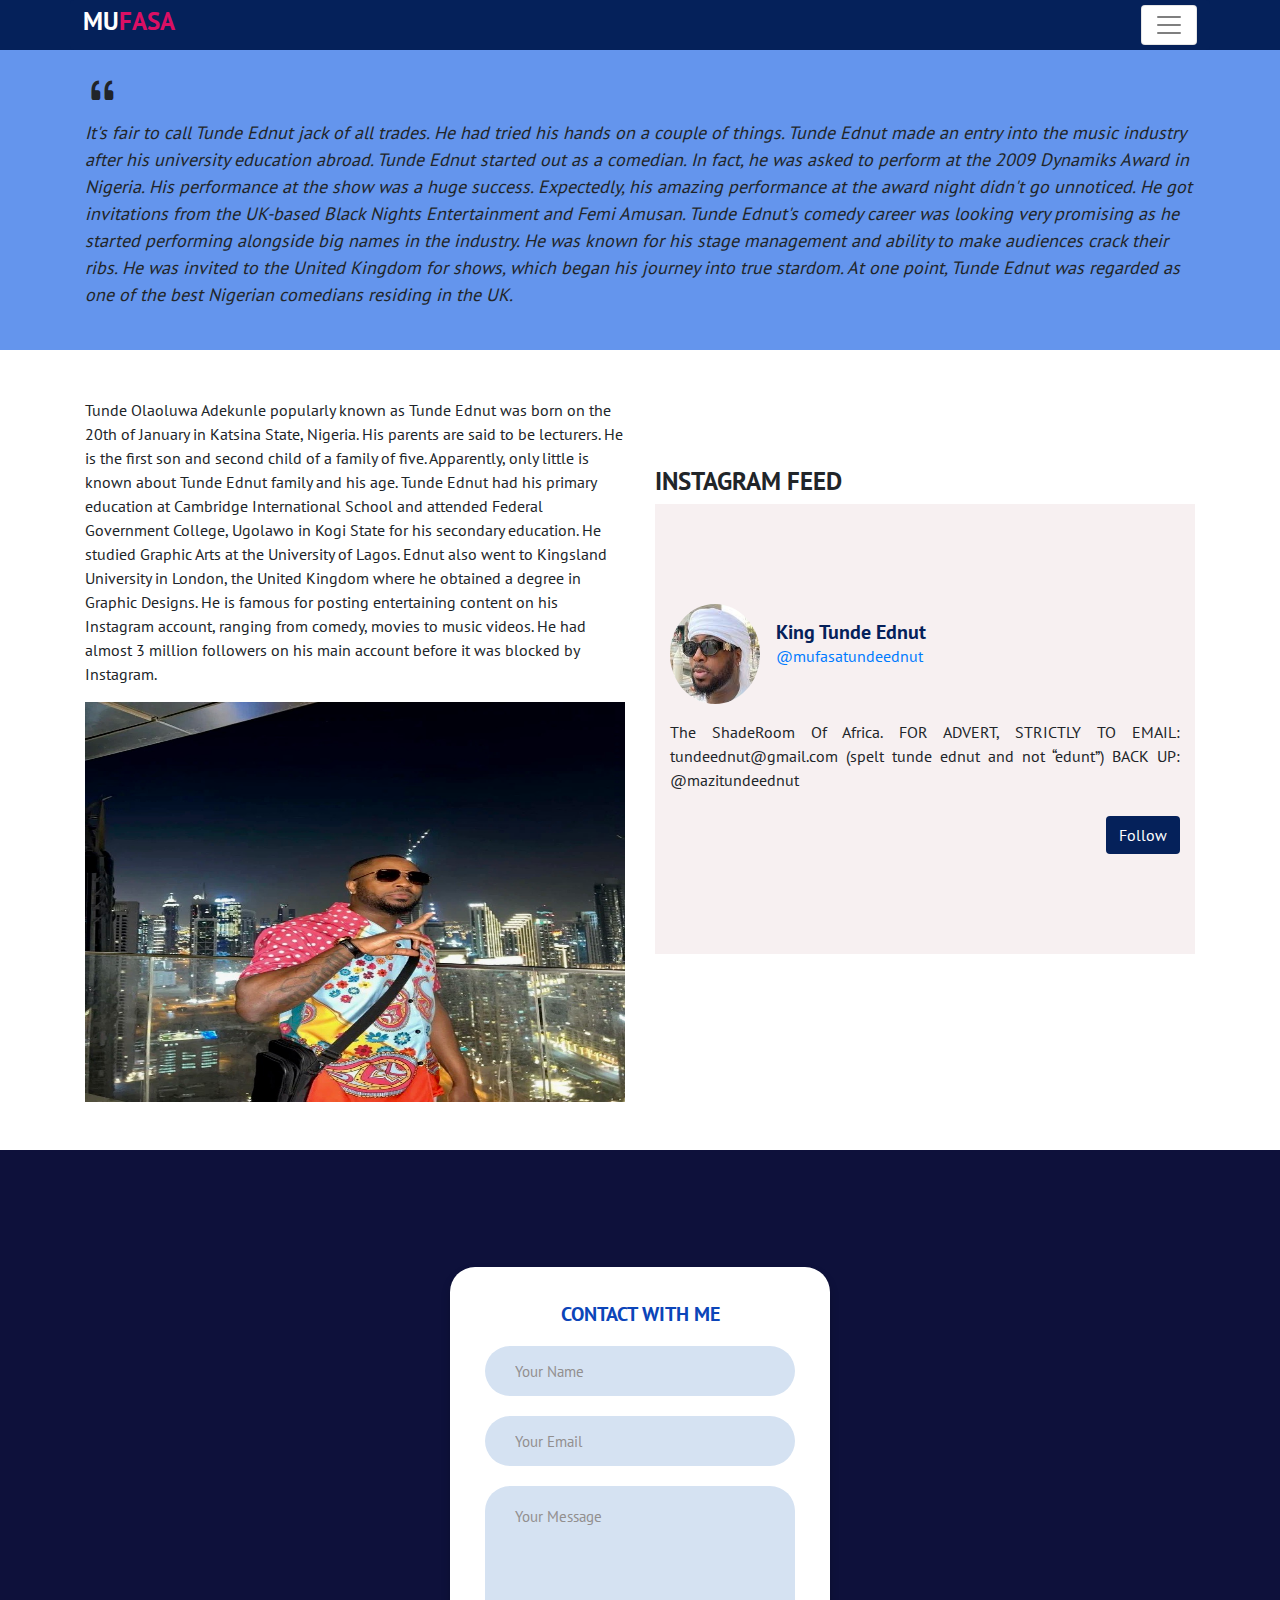
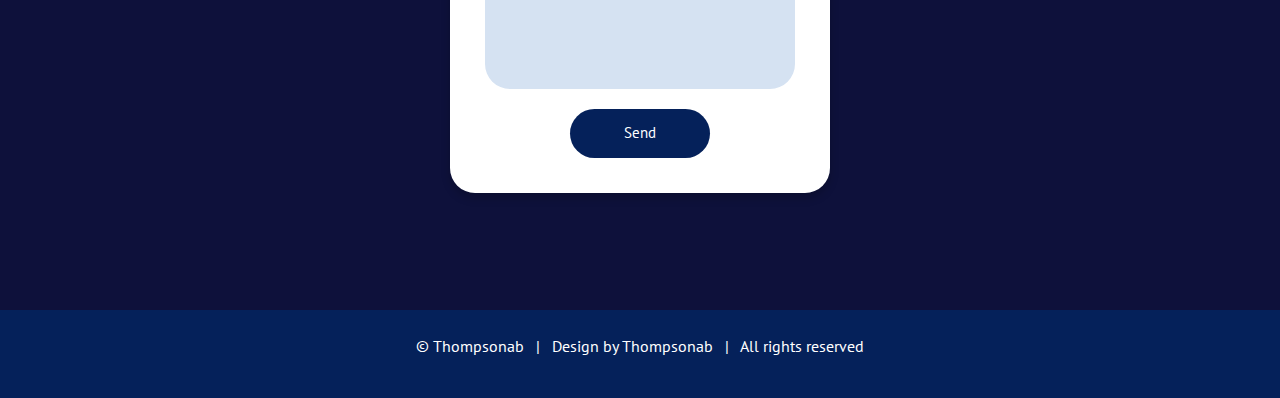
==== about.html @ c629cee2 "first commit" ====
<!DOCTYPE html>
<html lang="en">
<head>
    <meta charset="UTF-8">
    <meta http-equiv="X-UA-Compatible" content="IE=edge">
    <meta name="viewport" content="width=device-width, initial-scale=1.0">
    <link rel="stylesheet" href="assets/css/bootstrap.min.css">
    <link rel="stylesheet" href="https://cdn.jsdelivr.net/npm/bootstrap-icons@1.9.1/font/bootstrap-icons.css">
    <link rel="stylesheet" href="https://cdn.jsdelivr.net/npm/bootstrap@4.6.2/dist/css/bootstrap.min.css" integrity="sha384-xOolHFLEh07PJGoPkLv1IbcEPTNtaed2xpHsD9ESMhqIYd0nLMwNLD69Npy4HI+N" crossorigin="anonymous">
    <link rel="stylesheet" href="assets/css/style.css">
    <title>About us</title>
</head>
<body>
    <div class="container-fluid fixed-top bg-blue">
    <nav class="container navbar navbar-toggler navbar-light bg-blue">
      <div class="text-white">
        <h2>MU<span class="text-blue">FASA</span></h2>
      </div>

        <button class="navbar-toggler bg-white" type="button" data-toggle="collapse" data-target="#navbarTogglerDemo02" aria-controls="navbarTogglerDemo02" aria-expanded="false" aria-label="Toggle navigation">
          <span class="navbar-toggler-icon"></span>
        </button>
      
        <div class="collapse navbar-collapse" id="navbarTogglerDemo02">
          <ul class="navbar-nav mr-auto mt-2 mt-lg-0">
            <li class="nav-item active">
              <a class="nav-link text-white" href="index.html">Home <span class="sr-only">(current)</span></a>
            </li>
            <li class="nav-item active">
              <a class="nav-link text-white" href="about.html">About <span class="sr-only">(current)</span></a>
            </li>
            <li class="nav-item active">
              <a class="nav-link text-white" href="resume.html">Resume <span class="sr-only">(current)</span></a>
            </li>
            <li class="nav-item active">
              <a class="nav-link text-white" href="blog.html">Blog</a>
            </li>
            <li class="nav-item active">
              <a class="nav-link text-white"  href="blog.html">Contact</a>
            </li>
          </ul>
        </div>
      </nav>
    </div>

    <div class="about bg-sea">
        <div class="container">
            <div>
                <p style="height: 50px;"></p>
             </div>
            <i class="bi bi-quote about1"></i>
          <div class="mb-2 about2">
            <i>It's fair to call Tunde Ednut jack of all trades. He had tried his hands on a couple of things. Tunde Ednut made an entry into the music industry after his university education abroad. Tunde Ednut started out as a comedian. In fact, he was asked to perform at the 2009 Dynamiks Award in Nigeria. His performance at the show was a huge success. Expectedly, his amazing performance at the award night didn't go unnoticed. He got invitations from the UK-based Black Nights Entertainment and Femi Amusan. Tunde Ednut's comedy career was looking very promising as he started performing alongside big names in the industry. He was known for his stage management and ability to make audiences crack their ribs. He was invited to the United Kingdom for shows, which began his journey into true stardom. At one point, Tunde Ednut was regarded as one of the best Nigerian comedians residing in the UK.</i>
        </div>
        </div>
    </div>

    <div class="container">
        <div class="row">
            <div class="col-md-6 mb-5">
                <p class="mt-5">Tunde Olaoluwa Adekunle popularly known as Tunde Ednut was born on the 20th of January in Katsina State, Nigeria. His parents are said to be lecturers. He is the first son and second child of a family of five. Apparently, only little is known about Tunde Ednut family and his age.

                    Tunde Ednut had his primary education at Cambridge International School and attended Federal Government College, Ugolawo in Kogi State for his secondary education. He studied Graphic Arts at the University of Lagos. Ednut also went to Kingsland University in London, the United Kingdom where he obtained a degree in Graphic Designs. He is famous for posting entertaining content on his Instagram account, ranging from comedy, movies to music videos. He had almost 3 million followers on his main account before it was blocked by Instagram.</p>
                    
                     <div class="card"> <img class="card-img w-100 about3" src="assets/img/tun7 2.JPEG" alt=""></div>
                    
                    
            </div>
            
            <div class="col-md-6 mb-5">
                <div>
                    <p style="height: 100px;"></p>
                 </div>
                 <h2>Instagram feed</h2>
                <!-- visit instagram -->
                <div class="container-fluid fh5co-insta-feed activity">
                    <a href="https://instagram.com/mufasatundeednut?igshid=YmMyMTA2M2Y=">
                    <div class="container recent">
                        
                      <div class="row">
                        <div class="col-lg-12">
                            <div class="twi-box">
                              <div class="media mb-3"> <img class="align-self-start mr-3 rounded-circle ho33" src="assets/img/tun8.jpeg" alt="">
                                <div class="media-body ">
                                <h5 class="mb-0 mt-3 text-navy">King Tunde Ednut</h5></a>
                                  <a href="https://instagram.com/mufasatundeednut?igshid=YmMyMTA2M2Y="><p>@mufasatundeednut</p></a>
                                </div>
                              </div>
                              <p class="text-justify"> The ShadeRoom Of Africa. FOR ADVERT, STRICTLY TO EMAIL: tundeednut@gmail.com (spelt tunde ednut and not “edunt”) BACK UP: @mazitundeednut </p>
                              <div class="clearfix"> <a href="https://instagram.com/mufasatundeednut?igshid=YmMyMTA2M2Y=" class="btn bg-blue text-white mt-2 float-right">Follow</a> </div>
                            </div>
                        </div>
                        </div>
                        </div>
                        </a>
                        </div>
                        </div>    
            </div>          
        </div>
    </div>

    <footer class="container-fluid p-0 pr-0">
        <div class="row mr-0 ml-0">
          <div class="col-md-12">
            <div class="contact-form">
              <h3 class="text-uppercase text-blue">Contact with me</h3>
              <input type="text" class="form-control bg-sea" placeholder="Your Name">
              <input type="text" class="form-control" placeholder="Your Email">
              <textarea class="form-control" placeholder="Your Message"></textarea>
              <button type="submit">Send</button>
            </div>
          </div>
        </div>
        <div class="copy pt-4 pb-4">
          <p> &copy; Thompsonab</a>  &nbsp;  |  &nbsp; Design by Thompsonab &nbsp; | &nbsp;  All rights reserved</p>
        </div>
      </footer>
    


    


    <script src="https://cdn.jsdelivr.net/npm/jquery@3.5.1/dist/jquery.slim.min.js" integrity="sha384-DfXdz2htPH0lsSSs5nCTpuj/zy4C+OGpamoFVy38MVBnE+IbbVYUew+OrCXaRkfj" crossorigin="anonymous"></script>
    <script src="https://cdn.jsdelivr.net/npm/bootstrap@4.6.2/dist/js/bootstrap.bundle.min.js" integrity="sha384-Fy6S3B9q64WdZWQUiU+q4/2Lc9npb8tCaSX9FK7E8HnRr0Jz8D6OP9dO5Vg3Q9ct" crossorigin="anonymous"></script>
</body>
</html>
---- assets/css/style.css ----
/*
 * Girly by FreeHTML5.co
 * Twitter: https://twitter.com/fh5co
 * Facebook: https://fb.com/fh5co
 * URL: https://freehtml5.co
 */
* {
  margin: 0;
  padding: 0; }

/* Colors */
/* fonts variable */
@font-face {
  font-family: "Oswald-Bold";
  src: url(../fonts/Oswald-Bold.ttf); }

@font-face {
  font-family: "PT-Sans-Bold";
  src: url(../fonts/PT_Sans-Web-Bold.ttf); }

@font-face {
  font-family: "PT-Sans-Regular";
  src: url(../fonts/PT_Sans-Web-Regular.ttf); }

@font-face {
  font-family: "PT-Sans-Italic";
  src: url(../fonts/PT_Sans-Web-Italic.ttf); }

body {
  font-size: 16px;
  font-family: "PT-Sans-Regular"; }

h1, h2, h3, h4, h5, h6 {
  font-family: "PT-Sans-Bold"; }

h2 {
  font-size: 25px;
  text-transform: uppercase; }
  @media (max-width: 600px) {
    h2 {
      font-size: 18px; } }

.maine-menu {
  position: absolute;
  /* top: 20px; */
 }
  .maine-menu .navbar-nav li .nav-link {
    font-family: "PT-Sans-Bold";
    font-size: 16px;
    text-transform: uppercase;
    padding: 15px 25px;
    color: #fff; }
  .maine-menu .navbar-nav li.active a, .maine-menu .navbar-nav li:hover a, .maine-menu .navbar-nav li:visited a {
    color: #e90e65; }
  .maine-menu .bar1, .maine-menu .bar2, .maine-menu .bar3 {
    width: 25px;
    height: 2px;
    background-color: #fff;
    margin: 5px 0;
    transition: 0.4s;
    display: block;
    position: relative; }

      
  .maine-menu .change .bar1 {
    -webkit-transform: rotate(-42deg) translate(-2px, 6px);
    transform: rotate(-42deg) translate(-2px, 6px); }
  .maine-menu .change .bar2 {
    opacity: 0; }

    .maine-menu .change .bar1 {
      -webkit-transform: rotate(-42deg) translate(-2px, 6px);
      transform: rotate(-42deg) translate(-2px, 6px); }
    .maine-menu .change .bar2 {
      opacity: 0; }
  .maine-menu .change .bar3 {
    -webkit-transform: rotate(46deg) translate(-4px, -8px);
    transform: rotate(46deg) translate(-4px, -8px); }

    .about{
        height: 350px ! important;}
    .about1{
      font-size: 35px;}

      .about2{
        font-size: 18px;
      }
      .about3{
        height: 400px;
        width: auto;
      }
      .bg-sea{
        background-color: cornflowerblue;
      }
      .ho33{
        height: 100px;
        width: 90px;
      }

      .bg-blue{
        background-color: #05215a;
      }
      .text-blue{
        color: rgba(233, 14, 101, 0.95);
      }
      .text-navy{
        color: #05215a;
      }
      .about4{
        height: 300px;
      }
        
  @media (max-width: 991px) {
    .maine-menu .navbar-nav {
      float: left; }
      .maine-menu .navbar-nav li .nav-link {
        font-family: "PT-Sans-Bold";
        font-size: 16px;
        text-transform: uppercase;
        padding: 7px 10px;
        color: #fff; }
    .maine-menu .collapse.show {
      background: rgba(0, 0, 0, 0.5); }
      .tun2{
        height: 450px;
      }
      .about{
        height: 450px ! important;
      }
        .about2{
          height: 700px;
          font-size: 15px;}
          .about4{
            height: auto !important;
          }
          .about5{
            height: 400px;
          }
          .contact-pop{
            height: 800px;
          }
       }
       

      .cad1{
        height: 350px;
      }
      .mine{
        height: 300px;
      }
.card {
  border: none;
  background: none;
  border-radius: 0; }
  .card img {
    border-radius: 0; }

.fh5co-home-banner {
  padding: 0; }
  .fh5co-home-banner .card {
    border: none; }
  .fh5co-home-banner h2 {
    font-size: 52px;
    color: #fff;
    text-transform: uppercase;
    max-width: 730px;
    margin: 0 auto; }
  .fh5co-home-banner a {
    text-transform: uppercase;
    color: #fff;
    width: 198px;
    border-radius: 40px;
    margin-top: 50px;
    padding: 13px 0; }
    .fh5co-home-banner a svg {
      position: absolute;
      left: 0;
      right: 0;
      margin: 0 auto;
      margin-top: -13px; }
  .fh5co-home-banner .center-text {
    text-align: center;
    position: relative;
    top: 35%; }
  .fh5co-home-banner .card-img-overlay {
    background: -webkit-linear-gradient(rgba(0, 0, 0, 0.4), rgba(0, 0, 0, 0.5), rgba(0, 0, 0, 0.8), black);
    background: -moz-linear-gradient(rgba(0, 0, 0, 0.4), rgba(0, 0, 0, 0.5), rgba(0, 0, 0, 0.8), black);
    background: -o-linear-gradient(rgba(0, 0, 0, 0.4), rgba(0, 0, 0, 0.5), rgba(0, 0, 0, 0.8), black);
    background: -linear-gradient(rgba(0, 0, 0, 0.4), rgba(0, 0, 0, 0.5), rgba(0, 0, 0, 0.8), black); }
  @media (max-width: 991px) {
    .fh5co-home-banner h2 {
      font-size: 30px;
      max-width: 460px; }
    .fh5co-home-banner .center-text {
      top: 30%; } }
  @media (max-width: 700px) {
    .fh5co-home-banner a {
      width: 140px;
      padding: 4px 0; }
      .fh5co-home-banner a svg {
        height: 35px;
        margin-top: -5px;
        width: 140px; } }
  @media (max-width: 600px) {
    .fh5co-home-banner a {
      margin-top: 20px; }
    .fh5co-home-banner h2 {
      font-size: 18px;
      max-width: 260px; }
    .fh5co-home-banner .center-text {
      top: 30%; } }

.fh5co-two-img .card-img-overlay {
  background: -webkit-linear-gradient(rgba(0, 0, 0, 0.2), rgba(0, 0, 0, 0.5), rgba(0, 0, 0, 0.8), black);
  background: -moz-linear-gradient(rgba(0, 0, 0, 0.2), rgba(0, 0, 0, 0.5), rgba(0, 0, 0, 0.8), black);
  background: -o-linear-gradient(rgba(0, 0, 0, 0.2), rgba(0, 0, 0, 0.5), rgba(0, 0, 0, 0.8), black);
  background: -linear-gradient(rgba(0, 0, 0, 0.2), rgba(0, 0, 0, 0.5), rgba(0, 0, 0, 0.8), black); }

.contact-pop {
  margin-top: -300px; }
  .contact-pop .card-img-overlay {
    background: -webkit-linear-gradient(rgba(0, 0, 0, 0.2), rgba(0, 0, 0, 0.6));
    background: -moz-linear-gradient(rgba(0, 0, 0, 0.2), rgba(0, 0, 0, 0.6));
    background: -o-linear-gradient(rgba(0, 0, 0, 0.2), rgba(0, 0, 0, 0.6));
    background: -linear-linear-gradient(rgba(0, 0, 0, 0.2), rgba(0, 0, 0, 0.6));
    border-radius: 15px 0 0 15px; }
  .contact-pop .row {
    max-width: 918px;
    margin: 0 auto; }
  .contact-pop img {
    border-radius: 15px 0 0 15px; }
  .contact-pop .content {
    padding: 45px 20px 20px 40px;
    height: 100%;
    background: #fff;
    border-radius: 0 15px 15px 0; }
    .contact-pop .content h3 {
      color: #3d383a;
      font-size: 30px;
      text-transform: uppercase;
      margin-bottom: 10px; }
    .contact-pop .content h4 {
      color: #8b8f97;
      font-size: 18px;
      font-family: "PT-Sans-Regular"; }
    .contact-pop .content p {
      color: #584f53; }
    .contact-pop .content hr {
      background-color: #e90e65;
      width: 50px;
      height: 5px;
      border: none;
      margin-left: 0; }
    .contact-pop .content a {
      background-color: #e90e65;
      width: 158px;
      border-radius: 40px;
      color: #fefefe;
      padding: 10px 0;
      margin-top: 20px; }
    @media (max-width: 991px) {
      .contact-pop .content {
        padding: 20px 20px 20px 25px; }
        .contact-pop .content h3 {
          font-size: 24px; }
        .contact-pop .content h4 {
          font-size: 16px; }
        .contact-pop .content p {
          font-size: 14px; }
        .contact-pop .content a {
          width: 120px;
          padding: 5px 0; }
        .contact-pop .content hr {
          margin: 10px 0; } }
  @media (max-width: 991px) {
    .contact-pop {
      margin-top: -250px; } }
  @media (max-width: 767px) {
    .contact-pop {
      margin-top: 0; }
      .contact-pop .col-md-6 {
        padding: 0; }
      .contact-pop img {
        border-radius: 15px 15px 0 0; }
      .contact-pop .card-img-overlay {
        border-radius: 15px 15px 0 0; }
      .contact-pop .content {
        border-radius: 0 0 15px 15px; } }

.owl-carousel, .owl-carousel .owl-item {
  -webkit-tap-highlight-color: transparent;
  position: relative; }

.owl-carousel {
  display: none;
  width: 100%;
  z-index: 1; }

.owl-carousel .owl-stage {
  position: relative;
  -ms-touch-action: pan-Y;
  touch-action: manipulation;
  -moz-backface-visibility: hidden; }

.owl-carousel .owl-stage:after {
  content: ".";
  display: block;
  clear: both;
  visibility: hidden;
  line-height: 0;
  height: 0; }

.owl-carousel .owl-stage-outer {
  position: relative;
  overflow: hidden;
  -webkit-transform: translate3d(0, 0, 0); }

.owl-carousel .owl-item, .owl-carousel .owl-wrapper {
  -webkit-backface-visibility: hidden;
  -moz-backface-visibility: hidden;
  -ms-backface-visibility: hidden;
  -webkit-transform: translate3d(0, 0, 0);
  -moz-transform: translate3d(0, 0, 0);
  -ms-transform: translate3d(0, 0, 0); }

.owl-carousel .owl-item {
  min-height: 1px;
  float: left;
  -webkit-backface-visibility: hidden;
  -webkit-touch-callout: none; }

.owl-carousel .owl-item img {
  display: block;
  width: 100%; }

.owl-carousel .owl-dots.disabled, .owl-carousel .owl-nav.disabled {
  display: none; }

.no-js .owl-carousel, .owl-carousel.owl-loaded {
  display: block; }

.owl-carousel .owl-dot, .owl-carousel .owl-nav .owl-next, .owl-carousel .owl-nav .owl-prev {
  cursor: pointer;
  -webkit-user-select: none;
  -khtml-user-select: none;
  -moz-user-select: none;
  -ms-user-select: none;
  user-select: none; }

.owl-carousel .owl-nav button.owl-next, .owl-carousel .owl-nav button.owl-prev, .owl-carousel button.owl-dot {
  background: 0 0;
  color: inherit;
  border: none;
  padding: 0 !important;
  font: inherit; }

.owl-carousel.owl-loading {
  opacity: 0;
  display: block; }

.owl-carousel.owl-hidden {
  opacity: 0; }

.owl-carousel.owl-refresh .owl-item {
  visibility: hidden; }

.owl-carousel.owl-drag .owl-item {
  -ms-touch-action: pan-y;
  touch-action: pan-y;
  -webkit-user-select: none;
  -moz-user-select: none;
  -ms-user-select: none;
  user-select: none; }

.owl-carousel.owl-grab {
  cursor: move;
  cursor: grab; }

.owl-carousel.owl-rtl {
  direction: rtl; }

.owl-carousel.owl-rtl .owl-item {
  float: right; }

.owl-carousel .animated {
  animation-duration: 1s;
  animation-fill-mode: both; }

.owl-carousel .owl-animated-in {
  z-index: 0; }

.owl-carousel .owl-animated-out {
  z-index: 1; }

.owl-carousel .fadeOut {
  animation-name: fadeOut; }

@keyframes fadeOut {
  0% {
    opacity: 1; }
  100% {
    opacity: 0; } }

.owl-height {
  transition: height .5s ease-in-out; }

.owl-carousel .owl-item .owl-lazy {
  opacity: 0;
  transition: opacity .4s ease; }

.owl-carousel .owl-item .owl-lazy:not([src]), .owl-carousel .owl-item .owl-lazy[src^=""] {
  max-height: 0; }

.owl-carousel .owl-item img.owl-lazy {
  transform-style: preserve-3d; }

.owl-carousel .owl-video-wrapper {
  position: relative;
  height: 100%;
  background: #000; }

.owl-carousel .owl-video-play-icon {
  position: absolute;
  height: 80px;
  width: 80px;
  left: 50%;
  top: 50%;
  margin-left: -40px;
  margin-top: -40px;
  background: url(owl.video.play.png) no-repeat;
  cursor: pointer;
  z-index: 1;
  -webkit-backface-visibility: hidden;
  transition: transform .1s ease; }

.owl-carousel .owl-video-play-icon:hover {
  -ms-transform: scale(1.3, 1.3);
  transform: scale(1.3, 1.3); }

.owl-carousel .owl-video-playing .owl-video-play-icon, .owl-carousel .owl-video-playing .owl-video-tn {
  display: none; }

.owl-carousel .owl-video-tn {
  opacity: 0;
  height: 100%;
  background-position: center center;
  background-repeat: no-repeat;
  background-size: contain;
  transition: opacity .4s ease; }

.owl-carousel .owl-video-frame {
  position: relative;
  z-index: 1;
  height: 100%;
  width: 100%; }

.fh5co-recent-work {
  background: #0b45b9;
  padding: 100px 0; }
  @media (max-width: 767px) {
    .fh5co-recent-work {
      padding-bottom: 0; } }

.recent {
  margin-top: 200px; }
  .recent h2 {
    color: #fff; }
  .recent .owl-carousel .owl-stage-outer {
    padding-top: 30px;
    padding-bottom: 50px; }
  .recent .owl-carousel .owl-nav {
    display: block;
    position: absolute;
    top: -30px;
    right: 0;
    color: #fff; }
    .recent .owl-carousel .owl-nav .owl-prev, .recent .owl-carousel .owl-nav .owl-next {
      height: 23px;
      width: 23px;
      text-align: center;
      padding: 0;
      border: 1px solid #fff;
      border-radius: 50%;
      margin: 0 2px; }
      .recent .owl-carousel .owl-nav .owl-prev:hover, .recent .owl-carousel .owl-nav .owl-next:hover {
        background: #fff;
        color: #0b45b9; }
      .recent .owl-carousel .owl-nav .owl-prev span, .recent .owl-carousel .owl-nav .owl-next span {
        position: relative;
        display: block;
        top: -2px; }
    .recent .owl-carousel .owl-nav button {
      outline: none; }
  .recent .card {
    border-radius: 15px;
    margin-bottom: 30px;
    transition: all 0.3s;
    -webkit-transition: all 0.3s;
    -moz-transition: all 0.3s; }
    .recent .card .card-img {
      border-radius: 15px; }
    .recent .card h5 {
      font-size: 20px;
      color: #fff;
      margin-bottom: 5px; }
    .recent .card p {
      font-size: 14px;
      color: #0b45b9; }
    .recent .card.active, .recent .card:hover {
      transform: scale(1.05, 1.1);
      -webkit-transform: scale(1.05, 1.1);
      -ms-transform: scale(1.05, 1.1);
      -moz-transform: scale(1.05, 1.1);
      box-shadow: 0px 20px 32px 0px rgba(0, 0, 0, 0.25); }
      .recent .card.active .card-img-overlay, .recent .card:hover .card-img-overlay {
        background: -webkit-linear-gradient(rgba(0, 0, 0, 0.3), rgba(233, 14, 101, 0.95));
        background: -moz-linear-gradient(rgba(0, 0, 0, 0.3), rgba(233, 14, 101, 0.95));
        background: linear-gradient(rgba(0, 0, 0, 0.3), rgba(233, 14, 101, 0.95));
        background: -ms-linear-gradient(rgba(0, 0, 0, 0.3), rgba(233, 14, 101, 0.95)); }
      .recent .card.active p, .recent .card:hover p {
        color: #e587ac; }
  .recent .card-img-overlay {
    border-radius: 15px;
    background: -webkit-linear-gradient(rgba(0, 0, 0, 0.3), rgba(0, 0, 0, 0.85));
    background: -moz-linear-gradient(rgba(0, 0, 0, 0.3), rgba(0, 0, 0, 0.85));
    background: linear-gradient(rgba(0, 0, 0, 0.3), rgba(0, 0, 0, 0.85));
    background: -ms-linear-gradient(rgba(0, 0, 0, 0.3), rgba(0, 0, 0, 0.85));
    background: -o-linear-gradient(rgba(0, 0, 0, 0.3), rgba(0, 0, 0, 0.85)); }
  .recent .heart {
    width: auto !important; }
  .recent .bottom-text {
    position: absolute;
    bottom: 30px; }
  @media (max-width: 767px) {
    .recent {
      margin-top: 100px; } }

.fh5co-portfolio {
  background-color: #f2d5d7;
  background-image: url(../img/camera-bg.jpg);
  background-position: right bottom;
  background-repeat: no-repeat;
  padding: 100px 0;
  margin-top: 0; }
  .fh5co-portfolio h2 {
    color: #584f53;
    margin-bottom: 20px; }
  .fh5co-portfolio .card {
    margin-bottom: 0; }
    .fh5co-portfolio .card.active, .fh5co-portfolio .card:hover {
      transform: none;
      box-shadow: none; }
  .fh5co-portfolio .bottom-text {
    bottom: 15px; }
  .fh5co-portfolio .bx {
    float: left;
    padding: 7px; }
  @media (max-width: 1199px) {
    .fh5co-portfolio .bx-1, .fh5co-portfolio .bx-4 {
      width: 32.5%; }
    .fh5co-portfolio .bx-2 {
      width: 41%; }
    .fh5co-portfolio .bx-3 {
      width: 26.5%; }
    .fh5co-portfolio .bx-middle {
      width: 67.5%; }
    .fh5co-portfolio .bx-5, .fh5co-portfolio .bx-8 {
      width: 39%; }
    .fh5co-portfolio .bx-6, .fh5co-portfolio .bx-7 {
      width: 61%; } }
  @media (max-width: 991px) {
    .fh5co-portfolio h5 {
      font-size: 16px !important; } }
  @media (max-width: 767px) {
    .fh5co-portfolio h5 {
      font-size: 14px !important; } }
  @media (max-width: 576px) {
    .fh5co-portfolio h5 {
      font-size: 16px !important; }
    .fh5co-portfolio .bx {
      width: auto !important;
      display: inline-block;
      float: none;
      margin: 3px auto; }
    .fh5co-portfolio .bx-middle {
      text-align: center !important; }
      .fh5co-portfolio .bx-middle .heart {
        float: left !important; } }

.activity {
  background: #f3e7e8;
  padding-bottom: 50px; }
  .activity .recent {
    margin-top: 0; }
  .activity h2 {
    color: #584f53; }
  .activity .owl-carousel .owl-nav .owl-prev, .activity .owl-carousel .owl-nav .owl-next {
    color: #212020;
    border-color: #212020; }
    .activity .owl-carousel .owl-nav .owl-prev:hover, .activity .owl-carousel .owl-nav .owl-next:hover {
      background: #212020;
      color: #fff; }
  .activity .card {
    margin-bottom: 0;
    box-shadow: 0px 10px 21px 0px rgba(0, 0, 0, 0.2); }
    .activity .card .card-img-overlay {
      background: -webkit-linear-gradient(rgba(0, 0, 0, 0), rgba(0, 0, 0, 0.6));
      background: -moz-linear-gradient(rgba(0, 0, 0, 0), rgba(0, 0, 0, 0.6));
      background: linear-gradient(rgba(0, 0, 0, 0), rgba(0, 0, 0, 0.6));
      background: -ms-linear-gradient(rgba(0, 0, 0, 0), rgba(0, 0, 0, 0.6)); }
    .activity .card.active, .activity .card:hover {
      transform: none;
      box-shadow: none; }
      .activity .card.active .card-img-overlay, .activity .card:hover .card-img-overlay {
        background: -webkit-linear-gradient(rgba(0, 0, 0, 0.3), rgba(233, 14, 101, 0.95));
        background: -moz-linear-gradient(rgba(0, 0, 0, 0.3), rgba(233, 14, 101, 0.95));
        background: linear-gradient(rgba(0, 0, 0, 0.3), rgba(233, 14, 101, 0.95));
        background: -ms-linear-gradient(rgba(0, 0, 0, 0.3), rgba(233, 14, 101, 0.95)); }
      .activity .card.active p, .activity .card:hover p {
        color: #e587ac; }
    .activity .card h5 {
      font-size: 22px; }
    .activity .card:hover a {
      display: inline-block; }
  .activity .card-img-overlay {
    padding: 0 2.2rem; }
    .activity .card-img-overlay a {
      display: none;
      font-size: 20px;
      color: #fff;
      text-decoration: none;
      margin-top: 10px; }
      .activity .card-img-overlay a img {
        width: 20px;
        display: inline-block;
        color: #fff; }

.fh5co-about-me {
  padding: 0; }
  .fh5co-about-me .card-img-overlay {
    background-color: #0b45b9; }
  .fh5co-about-me h2 {
    text-align: center;
    color: #fff;
    margin: 70px auto; }
  .fh5co-about-me .card-img {
    min-height: 730px; }
  .fh5co-about-me .carousel-indicators {
    bottom: 100px; }
    .fh5co-about-me .carousel-indicators li {
      height: 89px;
      width: 89px;
      z-index: 55;
      text-indent: 5px;
      border: 1px solid #fafafa;
      border-style: solid;
      border-radius: 50%;
      padding: 3px;
      background: none;
      margin: 0 20px;
      position: relative;
      top: 43px;
      opacity: 0.5; }
      .fh5co-about-me .carousel-indicators li span {
        font-family: "PT-Sans-Bold";
        font-size: 18px;
        text-align: center;
        margin-top: 20px;
        display: none;
        color: #fff; }
      .fh5co-about-me .carousel-indicators li img {
        width: 100%;
        position: relative;
        left: -5px; }
      .fh5co-about-me .carousel-indicators li.active {
        height: 166px;
        width: 166px;
        opacity: 1;
        top: 0px;
        padding: 7px; }
        .fh5co-about-me .carousel-indicators li.active span {
          display: block; }
  .fh5co-about-me .carousel-caption {
    bottom: 335px; }
    .fh5co-about-me .carousel-caption p {
      max-width: 540px;
      margin: 0 auto;
      margin-top: 50px; }
  @media (max-width: 991px) {
    .fh5co-about-me .card-img {
      position: relative;
      width: 150% !important;
      margin-left: -25%;
      margin-right: -25%; } }
  @media (max-width: 720px) {
    .fh5co-about-me h2 {
      margin: 20px auto; }
    .fh5co-about-me .card-img {
      min-height: 575px; }
    .fh5co-about-me .carousel-caption {
      left: 5%;
      right: 5%;
      bottom: 270px; }
      .fh5co-about-me .carousel-caption p {
        margin-top: 20px; }
      .fh5co-about-me .carousel-caption img {
        max-width: 50px; }
    .fh5co-about-me .carousel-indicators {
      bottom: 100px;
      margin-left: 5%;
      margin-right: 5%; }
      .fh5co-about-me .carousel-indicators li {
        height: 60px;
        width: 60px;
        margin: 0 10px;
        top: 20px; }
        .fh5co-about-me .carousel-indicators li span {
          font-size: 14px; }
        .fh5co-about-me .carousel-indicators li.active {
          height: 100px;
          width: 100px; } }

.fh5co-insta-feed {
  padding: 100px 0;
  background: #f7f0f1; }
  .fh5co-insta-feed .card {
    box-shadow: none; }
    .fh5co-insta-feed .card .card-img-overlay {
      background: -webkit-linear-gradient(rgba(0, 0, 0, 0), rgba(0, 0, 0, 0.4));
      background: -moz-linear-gradient(rgba(0, 0, 0, 0), rgba(0, 0, 0, 0.4));
      background: linear-gradient(rgba(0, 0, 0, 0), rgba(0, 0, 0, 0.4));
      background: -ms-linear-gradient(rgba(0, 0, 0, 0), rgba(0, 0, 0, 0.4)); }

.twit-box {
  margin: 0 auto;
  border-radius: 15px;
  background-color: #fff;
  box-shadow: 0px 10px 10px 0px rgba(0, 0, 0, 0.2);
  width: 100%;
  max-width: 350px;
  padding: 60px 30px 30px 30px; }
  .twit-box .media-body h5 {
    font-size: 22px;
    color: #03a9f4; }
  .twit-box .media-body p {
    color: #a1a0a1; }
  .twit-box p {
    color: #666666; }
  .twit-box a {
    background-color: #03a9f4;
    border-color: #03a9f4;
    width: 120px;
    padding: 5px 0;
    border-radius: 40px; }
    .twit-box a:hover, .twit-box a:visited {
      background-color: #f2d5d7; }
  .twit-box::before {
    content: "";
    position: absolute;
    width: 70px;
    height: 57px;
    background: url(../img/twitter-logo.png);
    margin-left: -55px;
    top: -20px; }

.feed-caro {
  padding-top: 36px; }
  @media (max-width: 1199px) {
    .feed-caro {
      padding-top: 95px; } }

.social-links {
  margin-top: 20px; }
  .social-links ul li {
    text-align: center;
    margin: 0 10px; }
    .social-links ul li a {
      border: 1px solid #929ba5;
      border-radius: 50%;
      width: 48px;
      height: 48px;
      padding: 0;
      padding-top: 10px; }
    .social-links ul li:hover a, .social-links ul li:visited a {
      background: #fff; }

footer {
  background: rgba(1, 4, 48, 0.95); }
  footer iframe {
    height: 100%;
    width: 100%; }
  footer .contact-form {
    border-radius: 25px;
    padding: 35px;
    background-color: #fff;
    box-shadow: 0px 5px 10px 0px rgba(0, 0, 0, 0.2);
    width: 100%;
    max-width: 380px;
    margin: 117px auto; }
    footer .contact-form h3 {
      color: #0b45b9;
      font-size: 20px;
      text-align: center;
      margin-bottom: 20px; }
    footer .contact-form .form-control {
      margin-bottom: 20px;
      border: none;
      background-color: #d5e2f2;
      border-radius: 25px;
      font-size: 15px;
      padding: 25px 30px; }
    footer .contact-form ::-webkit-input-placeholder {
      color: #928f8f; }
    footer .contact-form textarea {
      height: 203px;
      resize: none;
      padding-top: 20px !important; }
    footer .contact-form button {
      background: #05215a;
      width: 140px;
      padding: 13px 0;
      font-size: 15px;
      color: #fff;
      border: none;
      border-radius: 40px;
      margin: 0 auto;
      display: block;
      cursor: pointer; }
      footer .contact-form button:hover, footer .contact-form button:visited {
        background: #b90b6b; }
  footer .copy {
    background: #05215a;
    text-align: center; }
    footer .copy p {
      color: #fff; }
    footer .copy a {
      color: #fff;
      transition: 0.3s ease;
      text-decoration: none; }
      footer .copy a:hover {
        color: #05215a; }
  @media (max-width: 1199px) {
    footer .contact-form {
      margin: 50px auto; } }
  @media (max-width: 767px) {
    footer .map {
      min-height: 300px; } }

@media (max-width: 767px) {
  .row {
    margin-left: 0;
    margin-right: 0; }
  .container-fluid {
    padding-left: 0;
    padding-right: 0; } }

/* Blog page style */
.fh5co-blog-content {
  background-image: url(../img/girl2.jpg);
  background-position: right bottom;
  background-repeat: no-repeat;
  background-size: cover; }

.blog-content-bckg {
  margin: 0 auto;
  padding: 70px 0;
  width: 80%;
  color: #fff; }
  @media (max-width: 992px) {
    .blog-content-bckg {
      padding: 40px 0; } }

.blog-content-inner {
  background-color: #d5ebf2;
  background-color: #426590;
  padding: 70px;
  border-radius: 15px; }
  .blog-content-inner .card-title {
    margin-bottom: 70px;
    font-size: 45px;
    text-align: center; }
    @media (max-width: 992px) {
      .blog-content-inner .card-title {
        margin-bottom: 40px;
        font-size: 30px; } }
    @media (max-width: 600px) {
      .blog-content-inner .card-title {
        font-size: 18px; } }
  @media (max-width: 767px) {
    .blog-content-inner {
      padding: 40px; } }
  @media (max-width: 600px) {
    .blog-content-inner {
      padding: 20px 0; } }

.single-blog {
  display: flex;
  align-items: center;
  margin-bottom: 50px; }
  .single-blog:last-child {
    margin-bottom: 0; }
  @media (max-width: 1199px) {
    .single-blog .single-blog__img {
      margin-bottom: 30px; } }
  @media (max-width: 600px) {
    .single-blog .single-blog__text {
      font-size: 14px;
      text-align: justify; } }
  @media (max-width: 1199px) {
    .single-blog {
      padding-bottom: 20px;
      border-bottom: 1px solid #fff; }
      .single-blog:last-child {
        padding-bottom: 0;
        border-bottom: none; } }
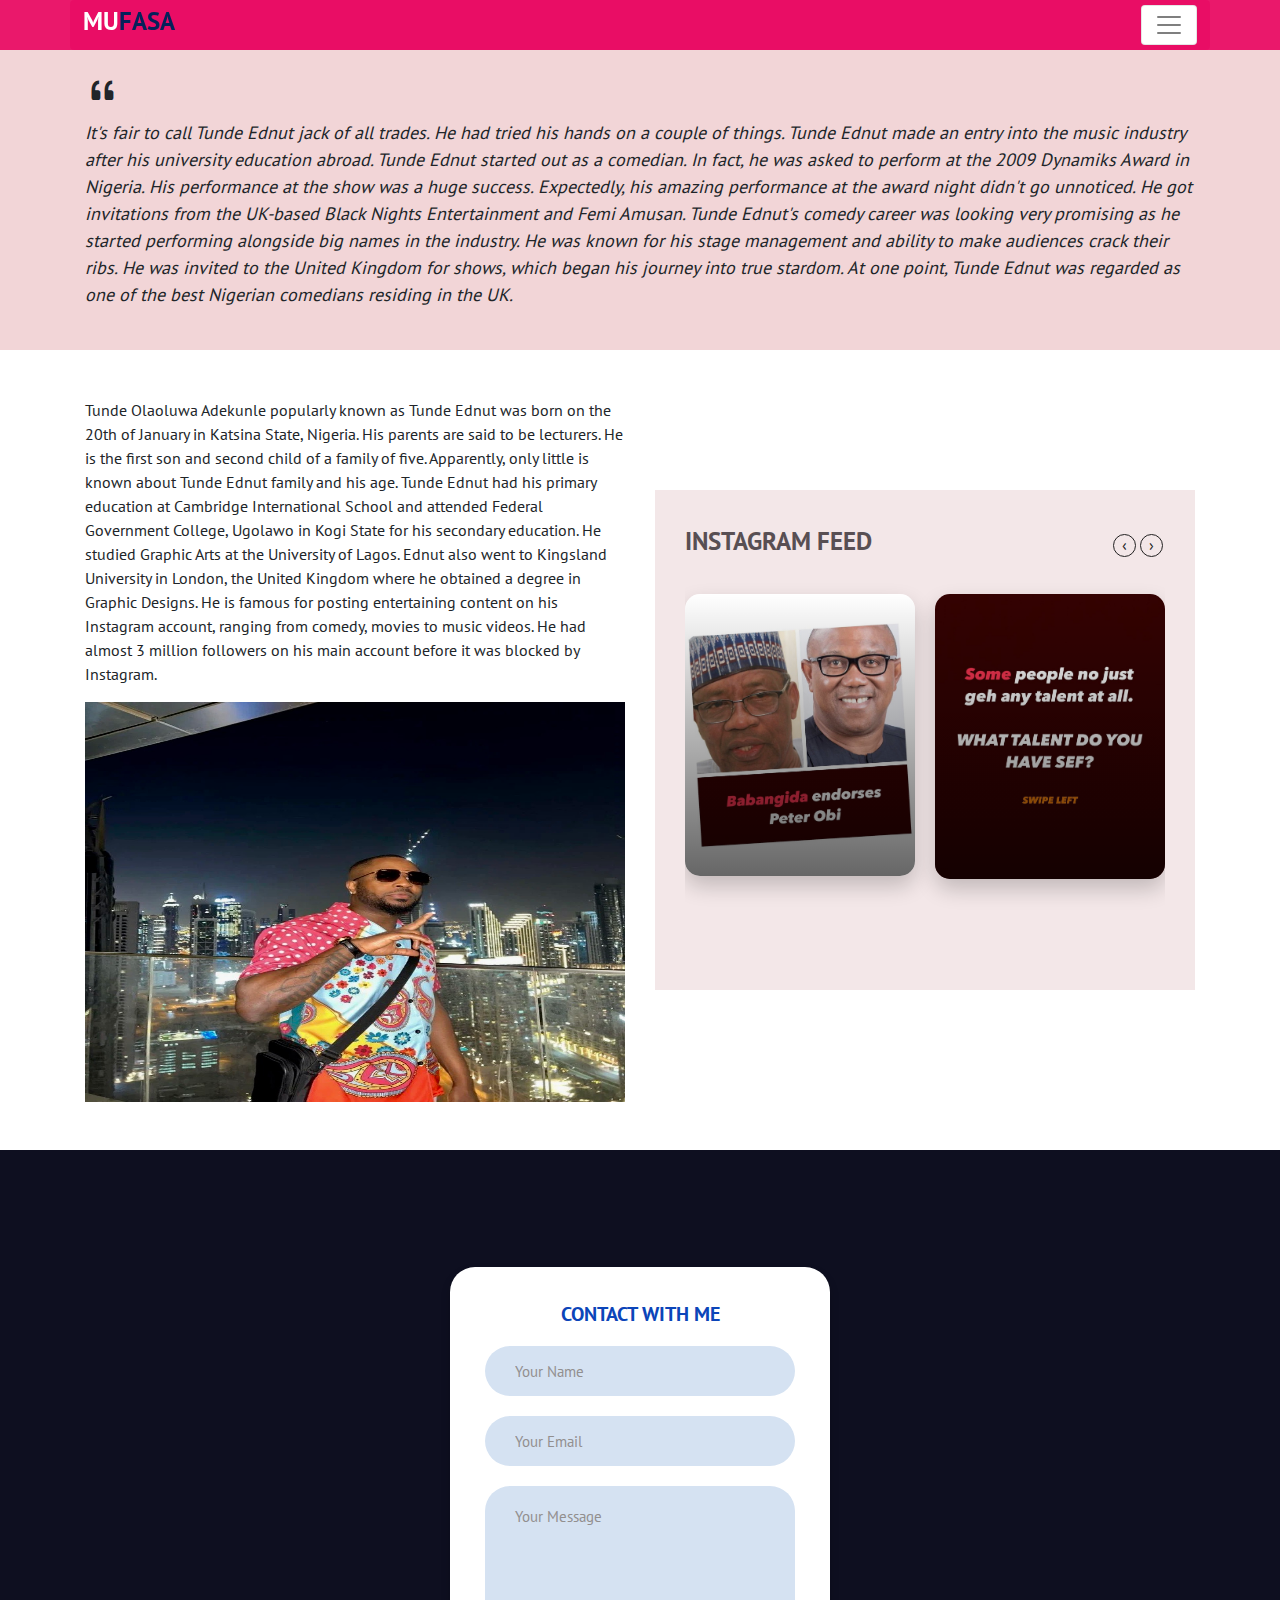
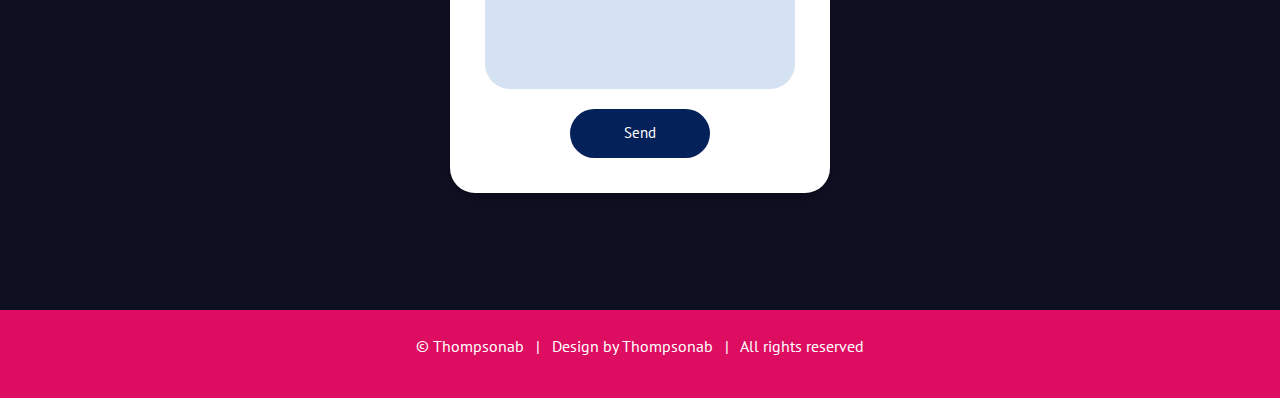
==== commit d4ab2aa3: "correction" ====
--- a/about.html
+++ b/about.html
@@ -33,10 +33,10 @@
               <a class="nav-link text-white" href="resume.html">Resume <span class="sr-only">(current)</span></a>
             </li>
             <li class="nav-item active">
-              <a class="nav-link text-white" href="blog.html">Blog</a>
+              <a class="nav-link text-white" href="blog.html">Blog <span class="sr-only">(current)</span></a>
             </li>
             <li class="nav-item active">
-              <a class="nav-link text-white"  href="blog.html">Contact</a>
+              <a class="nav-link text-white"  href="blog.html">Contact <span class="sr-only">(current)</span></a>
             </li>
           </ul>
         </div>
@@ -67,35 +67,40 @@
                     
             </div>
             
-            <div class="col-md-6 mb-5">
-                <div>
-                    <p style="height: 100px;"></p>
-                 </div>
-                 <h2>Instagram feed</h2>
-                <!-- visit instagram -->
-                <div class="container-fluid fh5co-insta-feed activity">
-                    <a href="https://instagram.com/mufasatundeednut?igshid=YmMyMTA2M2Y=">
-                    <div class="container recent">
-                        
-                      <div class="row">
-                        <div class="col-lg-12">
-                            <div class="twi-box">
-                              <div class="media mb-3"> <img class="align-self-start mr-3 rounded-circle ho33" src="assets/img/tun8.jpeg" alt="">
-                                <div class="media-body ">
-                                <h5 class="mb-0 mt-3 text-navy">King Tunde Ednut</h5></a>
-                                  <a href="https://instagram.com/mufasatundeednut?igshid=YmMyMTA2M2Y="><p>@mufasatundeednut</p></a>
-                                </div>
-                              </div>
-                              <p class="text-justify"> The ShadeRoom Of Africa. FOR ADVERT, STRICTLY TO EMAIL: tundeednut@gmail.com (spelt tunde ednut and not “edunt”) BACK UP: @mazitundeednut </p>
-                              <div class="clearfix"> <a href="https://instagram.com/mufasatundeednut?igshid=YmMyMTA2M2Y=" class="btn bg-blue text-white mt-2 float-right">Follow</a> </div>
-                            </div>
+            <div class="col-md-6">
+              <div class="container-fluid pit activity">
+                <div class="container recent">
+                  <div class="row  mb-5">
+                    <div class="col-lg-12 feed-caro">
+                      <h2>Instagram feed</h2>
+                      <div class="owl-carousel owl-carousel4 owl-theme">
+                        <div>
+                          <a href="https://instagram.com/mufasatundeednut?igshid=YmMyMTA2M2Y="><div class="card"> <img class="card-img" src="assets/img/tun16.jpg" alt="">
+                            <div class="card-img-overlay"> </div></a>
+                          </div>
                         </div>
+                        <div>
+                          <a href="https://instagram.com/mufasatundeednut?igshid=YmMyMTA2M2Y="><div class="card"> <img class="card-img" src="assets/img/tun15.jpg"  alt="">
+                            <div class="card-img-overlay"></div></a>
+                          </div>
                         </div>
+                        <div>
+                          <a href="https://instagram.com/mufasatundeednut?igshid=YmMyMTA2M2Y="><div class="card"><img class="card-img" src="assets/img/tun17.jpg" alt="">
+                            <div class="card-img-overlay"></div></a>
+                          </div>
                         </div>
-                        </a>
+                        <div>
+                          <a href="https://instagram.com/mufasatundeednut?igshid=YmMyMTA2M2Y="><div class="card"><img class="card-img" src="assets/img/tun18.jpg " alt="">
+                            <div class="card-img-overlay"></div></a>
+                          </div>
                         </div>
-                        </div>    
-            </div>          
+                      </div>
+                    </a>
+                    </div>
+                  </div>
+                </div>
+              </div>
+            </div>        
         </div>
     </div>
 
@@ -104,7 +109,7 @@
           <div class="col-md-12">
             <div class="contact-form">
               <h3 class="text-uppercase text-blue">Contact with me</h3>
-              <input type="text" class="form-control bg-sea" placeholder="Your Name">
+              <input type="text" class="form-control" placeholder="Your Name">
               <input type="text" class="form-control" placeholder="Your Email">
               <textarea class="form-control" placeholder="Your Message"></textarea>
               <button type="submit">Send</button>
@@ -123,5 +128,10 @@
 
     <script src="https://cdn.jsdelivr.net/npm/jquery@3.5.1/dist/jquery.slim.min.js" integrity="sha384-DfXdz2htPH0lsSSs5nCTpuj/zy4C+OGpamoFVy38MVBnE+IbbVYUew+OrCXaRkfj" crossorigin="anonymous"></script>
     <script src="https://cdn.jsdelivr.net/npm/bootstrap@4.6.2/dist/js/bootstrap.bundle.min.js" integrity="sha384-Fy6S3B9q64WdZWQUiU+q4/2Lc9npb8tCaSX9FK7E8HnRr0Jz8D6OP9dO5Vg3Q9ct" crossorigin="anonymous"></script>
+    <script src="assets/js/jquery-3.3.1.slim.min.js"></script> 
+  <script src="assets/js/popper.min.js" ></script> 
+  <script src="assets/js/bootstrap.min.js"></script> 
+  <script src="assets/js/owl.carousel.min.js"></script> 
+  <script src="assets/js/main.js"></script>
 </body>
 </html>--- a/assets/css/style.css
+++ b/assets/css/style.css
@@ -90,7 +90,7 @@
         width: auto;
       }
       .bg-sea{
-        background-color: cornflowerblue;
+        background-color: #f2d5d7;
       }
       .ho33{
         height: 100px;
@@ -98,16 +98,24 @@
       }
 
       .bg-blue{
-        background-color: #05215a;
+        background-color: rgba(233, 14, 101, 0.95);
       }
       .text-blue{
-        color: rgba(233, 14, 101, 0.95);
+        color: #05215a;
+      }
+      .text-pink{
+        color: rgba(233, 14, 101, 0.95);;
       }
       .text-navy{
         color: #05215a;
       }
       .about4{
         height: 300px;
+      }
+
+      .pit{
+        height: 500px;
+        margin-top: 140px;
       }
         
   @media (max-width: 991px) {
@@ -131,13 +139,23 @@
           height: 700px;
           font-size: 15px;}
           .about4{
-            height: auto !important;
+            height: 450px !important;
           }
           .about5{
             height: 400px;
           }
           .contact-pop{
             height: 800px;
+          }
+          .bg-sea{
+            height: 550px !important;
+            background-color: #f2d5d7;
+            
+          }
+          .pit{
+            height: 660px !important;
+            margin-top: 0px;
+            margin-bottom: 50px;
           }
        }
        
@@ -785,7 +803,7 @@
       background: #fff; }
 
 footer {
-  background: rgba(1, 4, 48, 0.95); }
+  background: rgba(1, 2, 20, 0.95); }
   footer iframe {
     height: 100%;
     width: 100%; }
@@ -829,7 +847,7 @@
       footer .contact-form button:hover, footer .contact-form button:visited {
         background: #b90b6b; }
   footer .copy {
-    background: #05215a;
+    background:  rgba(233, 14, 101, 0.95);
     text-align: center; }
     footer .copy p {
       color: #fff; }
@@ -872,7 +890,7 @@
 
 .blog-content-inner {
   background-color: #d5ebf2;
-  background-color: #426590;
+  background-color: rgba(249, 179, 207, 0.95);
   padding: 70px;
   border-radius: 15px; }
   .blog-content-inner .card-title {
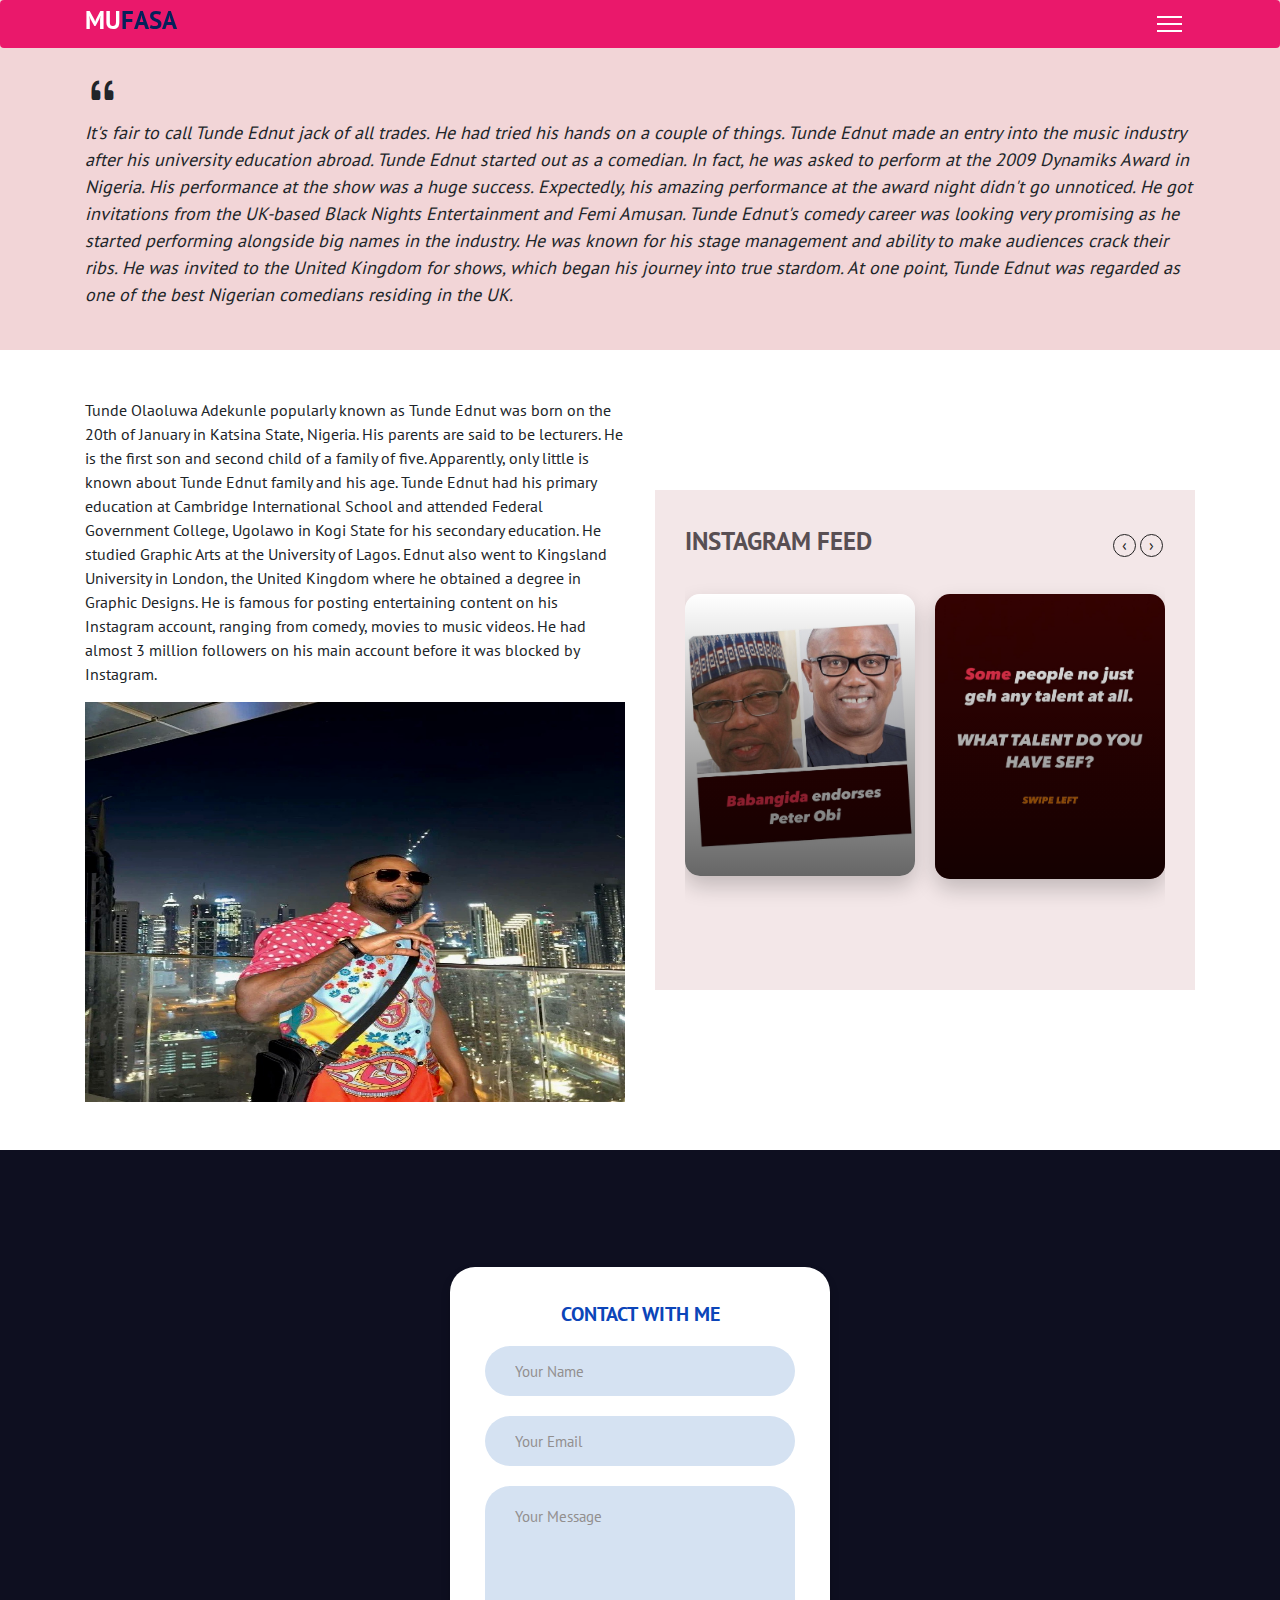
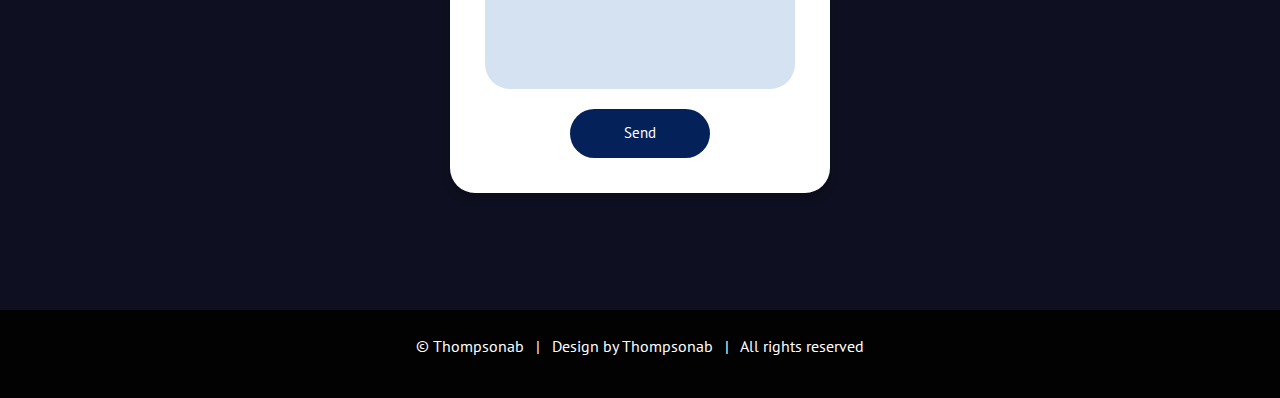
==== commit 4c303eb1: "correction" ====
--- a/about.html
+++ b/about.html
@@ -3,7 +3,10 @@
 <head>
     <meta charset="UTF-8">
     <meta http-equiv="X-UA-Compatible" content="IE=edge">
-    <meta name="viewport" content="width=device-width, initial-scale=1.0">
+    <!-- <meta name="viewport" content="width=device-width, initial-scale=1.0"> -->
+    <meta name="viewport" content="width=device-width, initial-scale=1, shrink-to-fit=no">
+  <!-- <link rel="stylesheet" href="assets/css/bootstrap.min.css"> -->
+  <!-- <link rel="stylesheet" href="assets/css/style.css"> -->
     <link rel="stylesheet" href="assets/css/bootstrap.min.css">
     <link rel="stylesheet" href="https://cdn.jsdelivr.net/npm/bootstrap-icons@1.9.1/font/bootstrap-icons.css">
     <link rel="stylesheet" href="https://cdn.jsdelivr.net/npm/bootstrap@4.6.2/dist/css/bootstrap.min.css" integrity="sha384-xOolHFLEh07PJGoPkLv1IbcEPTNtaed2xpHsD9ESMhqIYd0nLMwNLD69Npy4HI+N" crossorigin="anonymous">
@@ -11,37 +14,26 @@
     <title>About us</title>
 </head>
 <body>
-    <div class="container-fluid fixed-top bg-blue">
-    <nav class="container navbar navbar-toggler navbar-light bg-blue">
-      <div class="text-white">
-        <h2>MU<span class="text-blue">FASA</span></h2>
-      </div>
-
-        <button class="navbar-toggler bg-white" type="button" data-toggle="collapse" data-target="#navbarTogglerDemo02" aria-controls="navbarTogglerDemo02" aria-expanded="false" aria-label="Toggle navigation">
-          <span class="navbar-toggler-icon"></span>
-        </button>
-      
-        <div class="collapse navbar-collapse" id="navbarTogglerDemo02">
-          <ul class="navbar-nav mr-auto mt-2 mt-lg-0">
-            <li class="nav-item active">
-              <a class="nav-link text-white" href="index.html">Home <span class="sr-only">(current)</span></a>
-            </li>
-            <li class="nav-item active">
-              <a class="nav-link text-white" href="about.html">About <span class="sr-only">(current)</span></a>
-            </li>
-            <li class="nav-item active">
-              <a class="nav-link text-white" href="resume.html">Resume <span class="sr-only">(current)</span></a>
-            </li>
-            <li class="nav-item active">
-              <a class="nav-link text-white" href="blog.html">Blog <span class="sr-only">(current)</span></a>
-            </li>
-            <li class="nav-item active">
-              <a class="nav-link text-white"  href="blog.html">Contact <span class="sr-only">(current)</span></a>
-            </li>
+  <div class="fixed-top">
+    <nav class="navbar navbar-toggler bg-blue fixed-top maine-menu">
+      <div class="container">
+        <div class="text-white">
+          <h2>MU<span class="text-blue">FASA</span></h2>
+        </div>
+        <button class="navbar-toggler ml-auto" data-target="#my-nav" onclick="myFunction(this)" data-toggle="collapse"> <span class="bar1"></span> <span class="bar2"></span> <span class="bar3"></span> </button>
+        <div id="my-nav" class="collapse text-white navbar-collapse">
+          <ul class="navbar-nav mx-auto">
+            <li class="nav-item active"> <a class="nav-link" href="index.html">Home</a> </li>
+            <li class="nav-item"> <a class="nav-link" href="about.html" tabindex="-1" aria-disabled="true">About</a></li>
+            <li class="nav-item"> <a class="nav-link" href="resume.html" tabindex="-1" aria-disabled="true">Resume</a></li>
+            <li class="nav-item"> <a class="nav-link" href="blog.html" tabindex="-1" aria-disabled="true">Blog</a></li>
+            <li class="nav-item"> <a class="nav-link" href="contact.html" tabindex="-1" aria-disabled="true">Contact</a></li>
           </ul>
         </div>
-      </nav>
-    </div>
+      </div>
+    </nav>
+  </div>
+
 
     <div class="about bg-sea">
         <div class="container">
@@ -125,13 +117,14 @@
 
     
 
-
-    <script src="https://cdn.jsdelivr.net/npm/jquery@3.5.1/dist/jquery.slim.min.js" integrity="sha384-DfXdz2htPH0lsSSs5nCTpuj/zy4C+OGpamoFVy38MVBnE+IbbVYUew+OrCXaRkfj" crossorigin="anonymous"></script>
-    <script src="https://cdn.jsdelivr.net/npm/bootstrap@4.6.2/dist/js/bootstrap.bundle.min.js" integrity="sha384-Fy6S3B9q64WdZWQUiU+q4/2Lc9npb8tCaSX9FK7E8HnRr0Jz8D6OP9dO5Vg3Q9ct" crossorigin="anonymous"></script>
-    <script src="assets/js/jquery-3.3.1.slim.min.js"></script> 
-  <script src="assets/js/popper.min.js" ></script> 
-  <script src="assets/js/bootstrap.min.js"></script> 
-  <script src="assets/js/owl.carousel.min.js"></script> 
-  <script src="assets/js/main.js"></script>
+      <script src="assets/js/jquery-3.3.1.slim.min.js"></script> 
+      <script src="assets/js/popper.min.js" ></script> 
+      <script src="assets/js/bootstrap.min.js"></script> 
+      <script src="assets/js/owl.carousel.min.js"></script> 
+      <script src="assets/js/main.js"></script>
+    
+    <!-- <script src="https://cdn.jsdelivr.net/npm/jquery@3.5.1/dist/jquery.slim.min.js" integrity="sha384-DfXdz2htPH0lsSSs5nCTpuj/zy4C+OGpamoFVy38MVBnE+IbbVYUew+OrCXaRkfj" crossorigin="anonymous"></script>
+    <script src="https://cdn.jsdelivr.net/npm/bootstrap@4.6.2/dist/js/bootstrap.bundle.min.js" integrity="sha384-Fy6S3B9q64WdZWQUiU+q4/2Lc9npb8tCaSX9FK7E8HnRr0Jz8D6OP9dO5Vg3Q9ct" crossorigin="anonymous"></script> -->
+    
 </body>
 </html>--- a/assets/css/style.css
+++ b/assets/css/style.css
@@ -847,7 +847,7 @@
       footer .contact-form button:hover, footer .contact-form button:visited {
         background: #b90b6b; }
   footer .copy {
-    background:  rgba(233, 14, 101, 0.95);
+    background:  rgba(2, 2, 2, 0.95);
     text-align: center; }
     footer .copy p {
       color: #fff; }
@@ -890,7 +890,7 @@
 
 .blog-content-inner {
   background-color: #d5ebf2;
-  background-color: rgba(249, 179, 207, 0.95);
+  background-color: #e90e668e;
   padding: 70px;
   border-radius: 15px; }
   .blog-content-inner .card-title {
--- a/assets/css/style.css
+++ b/assets/css/style.css
@@ -847,7 +847,7 @@
       footer .contact-form button:hover, footer .contact-form button:visited {
         background: #b90b6b; }
   footer .copy {
-    background:  rgba(233, 14, 101, 0.95);
+    background:  rgba(2, 2, 2, 0.95);
     text-align: center; }
     footer .copy p {
       color: #fff; }
@@ -890,7 +890,7 @@
 
 .blog-content-inner {
   background-color: #d5ebf2;
-  background-color: rgba(249, 179, 207, 0.95);
+  background-color: #e90e668e;
   padding: 70px;
   border-radius: 15px; }
   .blog-content-inner .card-title {
